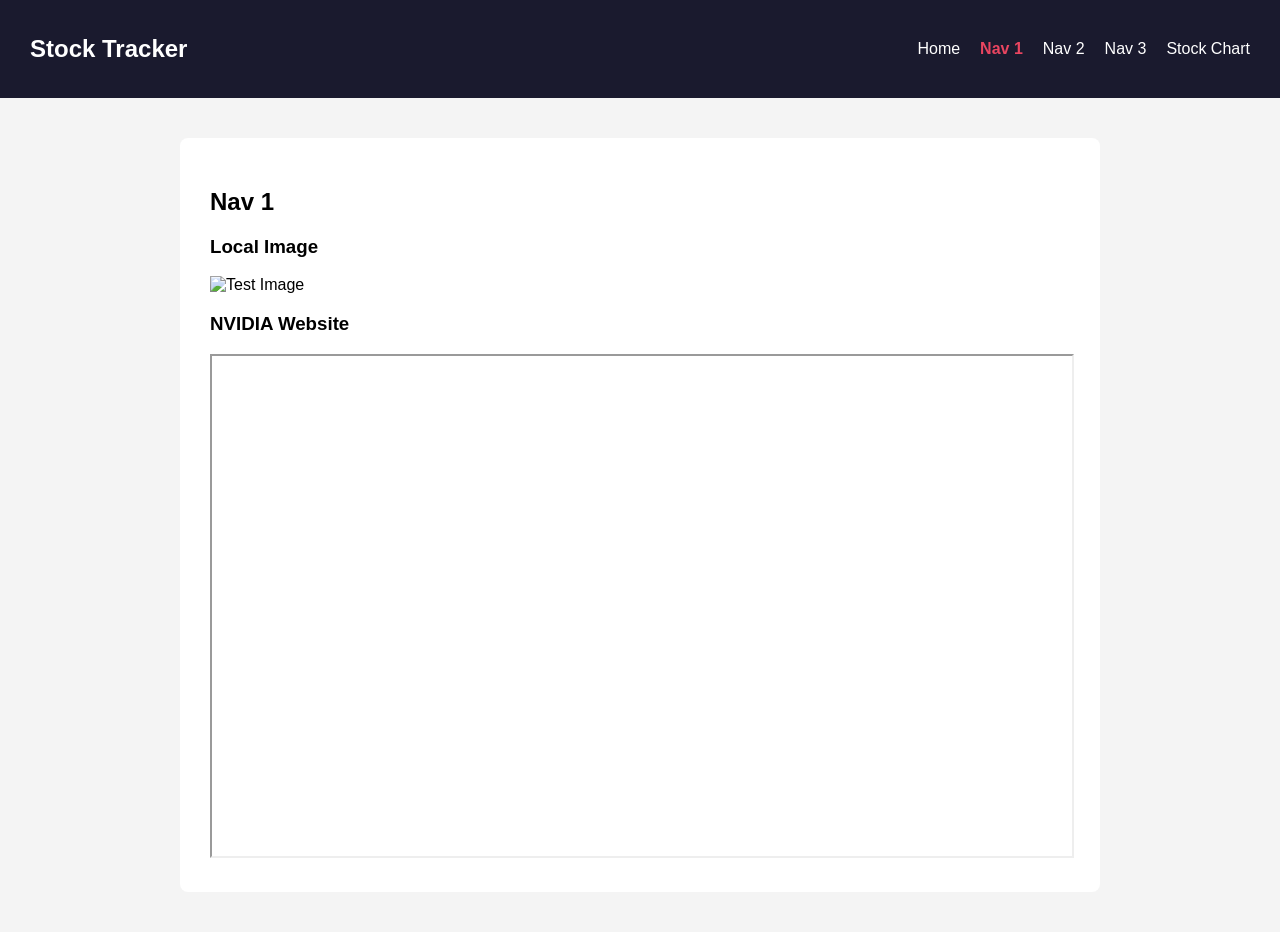
==== nav1.html @ 31cf3287 "Second Version" ====
<!DOCTYPE html>
<html>
<head>
  <title>Nav 1</title>
  <link rel="stylesheet" href="styles.css">
</head>
<body>

  <nav>
    <h1>Stock Tracker</h1>
    <ul>
      <li><a href="index.html">Home</a></li>
      <li><a href="nav1.html" class="active">Nav 1</a></li>
      <li><a href="nav2.html">Nav 2</a></li>
      <li><a href="nav3.html">Nav 3</a></li>
      <li><a href="stockchart.html">Stock Chart</a></li>
    </ul>
  </nav>

  <main>
    <h2>Nav 1</h2>

    <h3>Local Image</h3>
    <img src="Images/test_image.png" alt="Test Image" width="400">

    <h3>NVIDIA Website</h3>
    <iframe src="https://en.wikipedia.org/wiki/Nvidia" width="100%" height="500"></iframe>

  </main>

</body>
</html>
---- styles.css ----
body {
  font-family: Arial, sans-serif;
  background: #f4f4f4;
  margin: 0;
}


nav {
  background: #1a1a2e;
  color: white;
  padding: 15px 30px;
  display: flex;
  justify-content: space-between;
  align-items: center;
}

nav ul {
  list-style: none;
  display: flex;
  gap: 20px;
  margin: 0;
  padding: 0;
}

nav a {
  color: white;
  text-decoration: none;
}

nav a:hover {
  color: #e94560;
}

nav a.active {
  color: #e94560;
  font-weight: bold;
}


main {
  max-width: 860px;
  margin: 40px auto;
  background: white;
  padding: 30px;
  border-radius: 8px;
}


input {
  padding: 10px;
  font-size: 16px;
  width: 250px;
  border: 1px solid #ccc;
  border-radius: 4px;
}


button {
  padding: 10px 20px;
  font-size: 16px;
  background: #1a1a2e;
  color: white;
  border: none;
  border-radius: 4px;
  cursor: pointer;
}

button:hover {
  background: #e94560;
}

#status {
  margin-top: 15px;
  font-size: 16px;
  color: #1a1a2e;
}
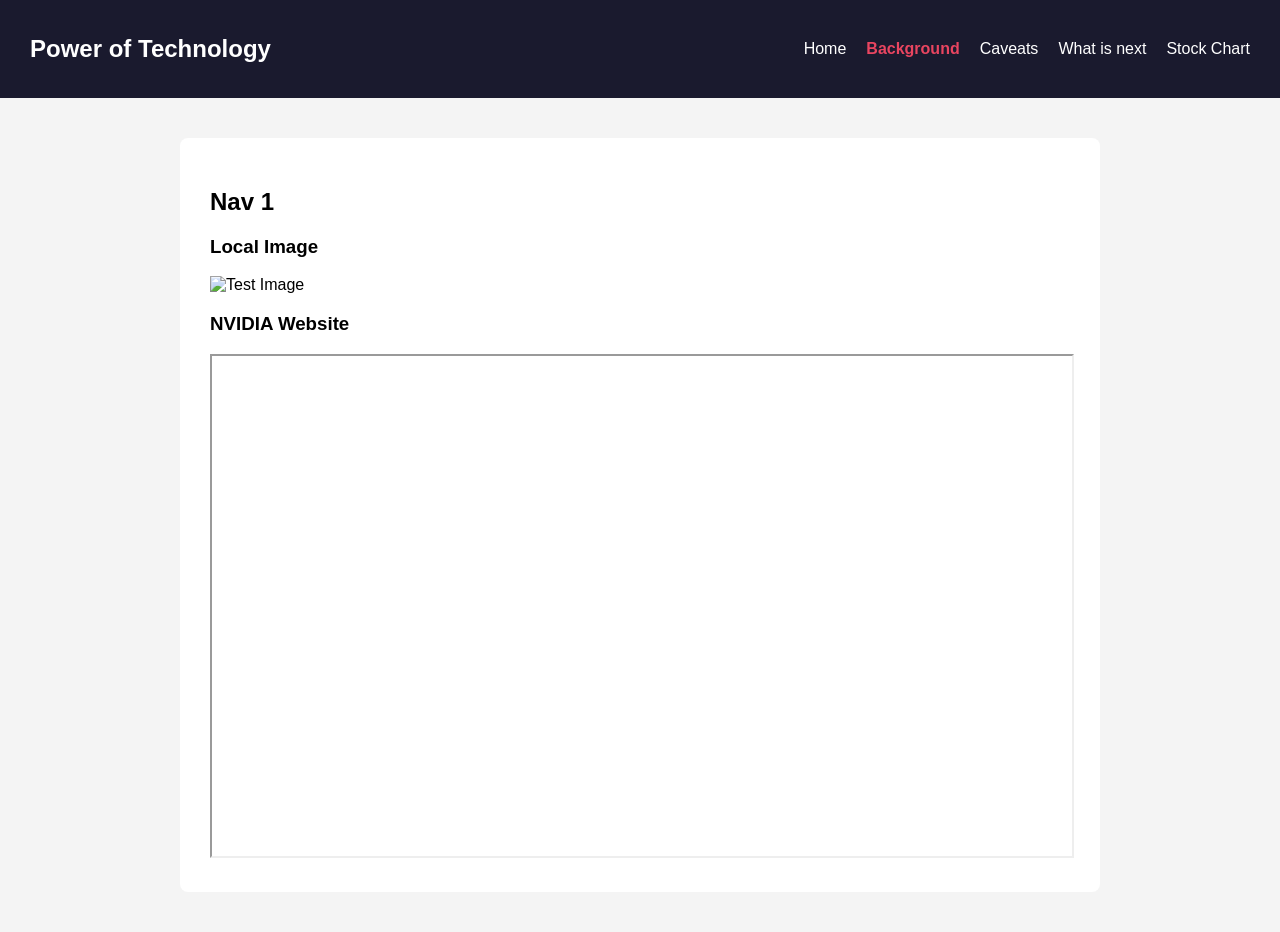
==== commit 1f8073dd: "Second Version" ====
--- a/nav1.html
+++ b/nav1.html
@@ -7,12 +7,12 @@
 <body>
 
   <nav>
-    <h1>Stock Tracker</h1>
+    <h1>Power of Technology</h1>
     <ul>
       <li><a href="index.html">Home</a></li>
-      <li><a href="nav1.html" class="active">Nav 1</a></li>
-      <li><a href="nav2.html">Nav 2</a></li>
-      <li><a href="nav3.html">Nav 3</a></li>
+      <li><a href="nav1.html" class="active">Background</a></li>
+      <li><a href="nav2.html">Caveats</a></li>
+      <li><a href="nav3.html">What is next</a></li>
       <li><a href="stockchart.html">Stock Chart</a></li>
     </ul>
   </nav>
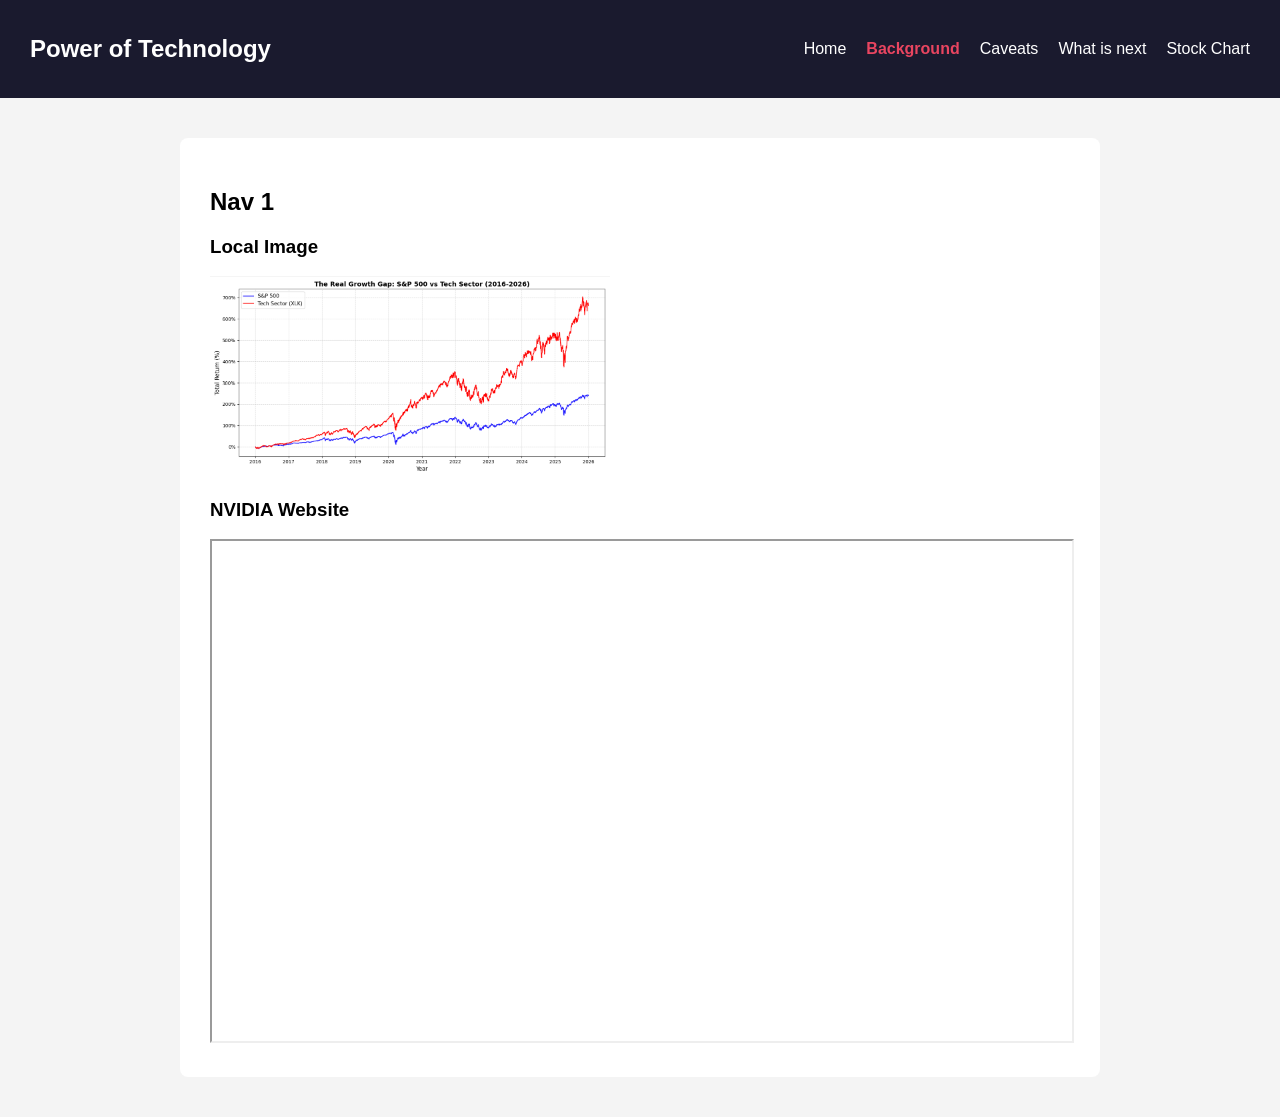
==== commit 3088fc1e: "Second Version" ====
--- a/nav1.html
+++ b/nav1.html
@@ -1,7 +1,7 @@
 <!DOCTYPE html>
 <html>
 <head>
-  <title>Nav 1</title>
+  <title>Background</title>
   <link rel="stylesheet" href="styles.css">
 </head>
 <body>
@@ -21,7 +21,7 @@
     <h2>Nav 1</h2>
 
     <h3>Local Image</h3>
-    <img src="Images/test_image.png" alt="Test Image" width="400">
+    <img src="Images/test_image.png.png" alt="Test Image" width="400">
 
     <h3>NVIDIA Website</h3>
     <iframe src="https://en.wikipedia.org/wiki/Nvidia" width="100%" height="500"></iframe>
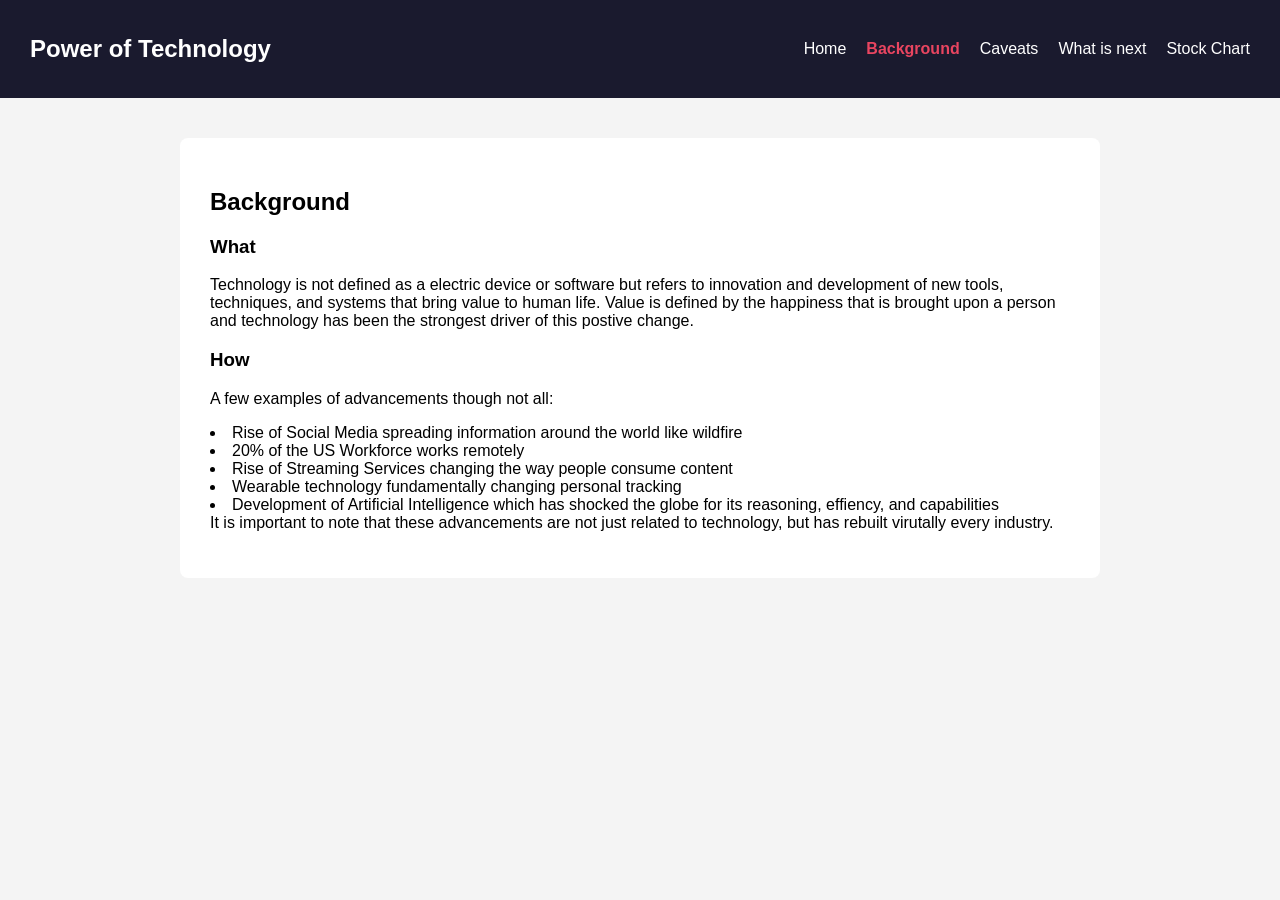
==== commit ef9ce353: "Second Version" ====
--- a/nav1.html
+++ b/nav1.html
@@ -18,13 +18,23 @@
   </nav>
 
   <main>
-    <h2>Nav 1</h2>
+    <h2>Background</h2>
 
-    <h3>Local Image</h3>
-    <img src="Images/test_image.png.png" alt="Test Image" width="400">
-
-    <h3>NVIDIA Website</h3>
-    <iframe src="https://en.wikipedia.org/wiki/Nvidia" width="100%" height="500"></iframe>
+    <h3>What</h3>
+    <p>
+        Technology is not defined as a electric device or software but refers to innovation and development of new tools, techniques, and systems that bring value to human life. Value is defined by the happiness that is brought upon a person and technology has been the strongest driver of this postive change. 
+    </p>
+    <h3>How</h3>
+    <p>
+        A few examples of advancements though not all:
+            <li>Rise of Social Media spreading information around the world like wildfire</li>
+            <li>20% of the US Workforce works remotely</li>
+            <li>Rise of Streaming Services changing the way people consume content</li>
+            <li>Wearable technology fundamentally changing personal tracking</li>
+            <li>Development of Artificial Intelligence which has shocked the globe for its reasoning, effiency, and capabilities</li>
+        It is important to note that these advancements are not just related to technology, but has rebuilt virutally every industry.
+    </p>
+    
 
   </main>
 
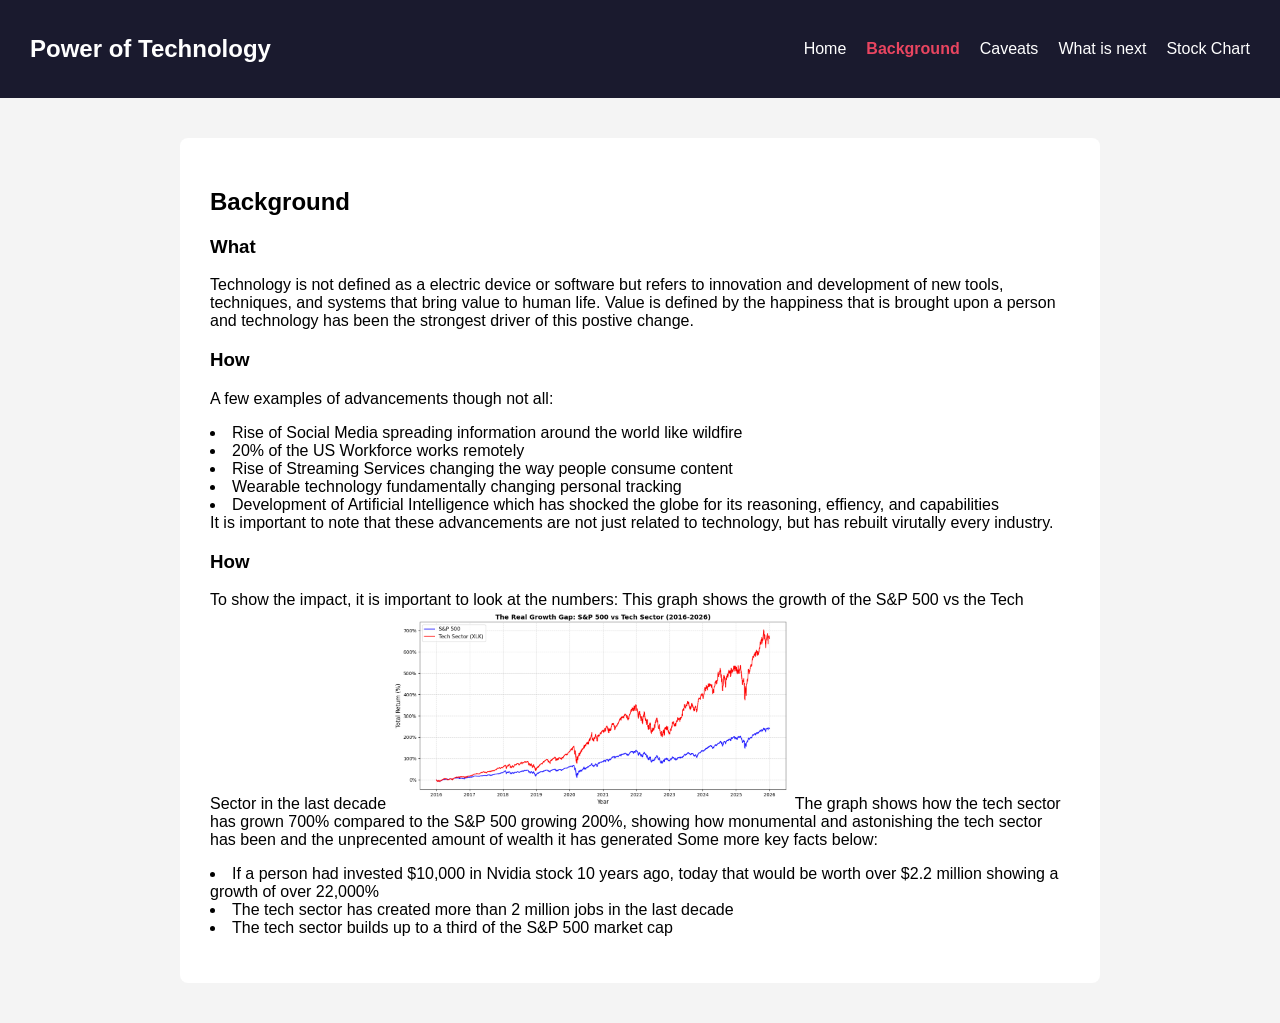
==== commit db30c585: "Second Version" ====
--- a/nav1.html
+++ b/nav1.html
@@ -34,6 +34,19 @@
             <li>Development of Artificial Intelligence which has shocked the globe for its reasoning, effiency, and capabilities</li>
         It is important to note that these advancements are not just related to technology, but has rebuilt virutally every industry.
     </p>
+    <h3>How</h3>
+    <p>
+        To show the impact, it is important to look at the numbers: 
+
+        This graph shows the growth of the S&P 500 vs the Tech Sector in the last decade
+    <img src="Images/test_image.png.png" alt="Test Image" width="400">
+
+        The graph shows how the tech sector has grown 700% compared to the S&P 500 growing 200%, showing how monumental and astonishing the tech sector has been and the unprecented amount of wealth it has generated
+        Some more key facts below:
+            <li>If a person had invested $10,000 in Nvidia stock 10 years ago, today that would be worth over $2.2 million showing a growth of over 22,000% </li>
+            <li>The tech sector has created more than 2 million jobs in the last decade</li>
+            <li>The tech sector builds up to a third of the S&P 500 market cap</li>
+    </p>
     
 
   </main>
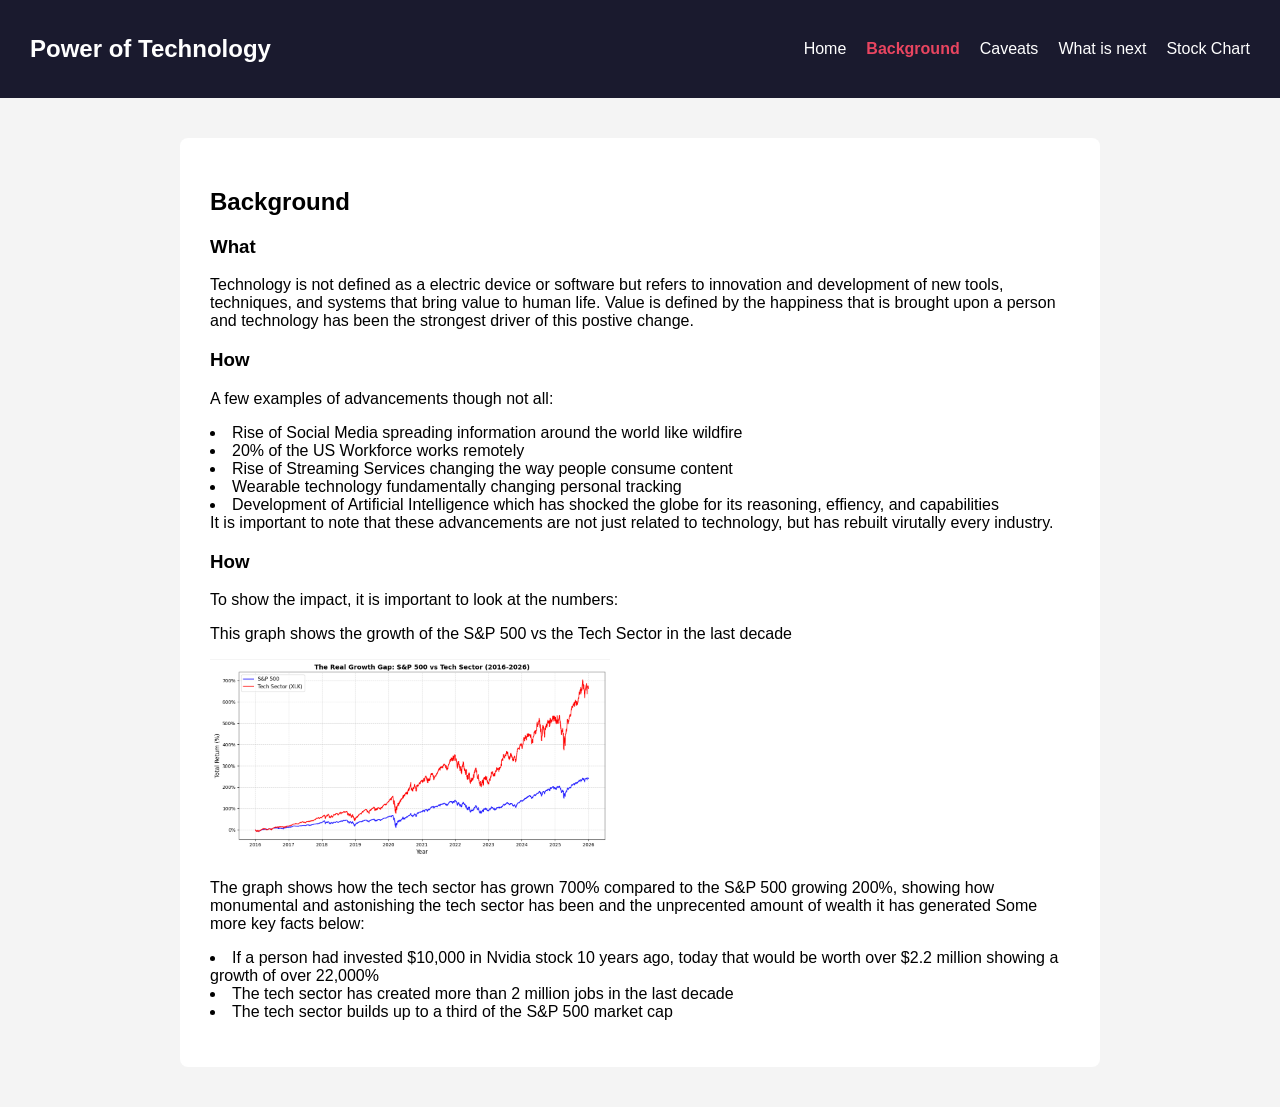
==== commit 9764f504: "Page 3 Left" ====
--- a/nav1.html
+++ b/nav1.html
@@ -35,12 +35,11 @@
         It is important to note that these advancements are not just related to technology, but has rebuilt virutally every industry.
     </p>
     <h3>How</h3>
+    <p>To show the impact, it is important to look at the numbers:</p>
+
+    <p>This graph shows the growth of the S&P 500 vs the Tech Sector in the last decade</p>
+    <img src="Images/test_image.png.png" alt="Test Image" width="400">
     <p>
-        To show the impact, it is important to look at the numbers: 
-
-        This graph shows the growth of the S&P 500 vs the Tech Sector in the last decade
-    <img src="Images/test_image.png.png" alt="Test Image" width="400">
-
         The graph shows how the tech sector has grown 700% compared to the S&P 500 growing 200%, showing how monumental and astonishing the tech sector has been and the unprecented amount of wealth it has generated
         Some more key facts below:
             <li>If a person had invested $10,000 in Nvidia stock 10 years ago, today that would be worth over $2.2 million showing a growth of over 22,000% </li>
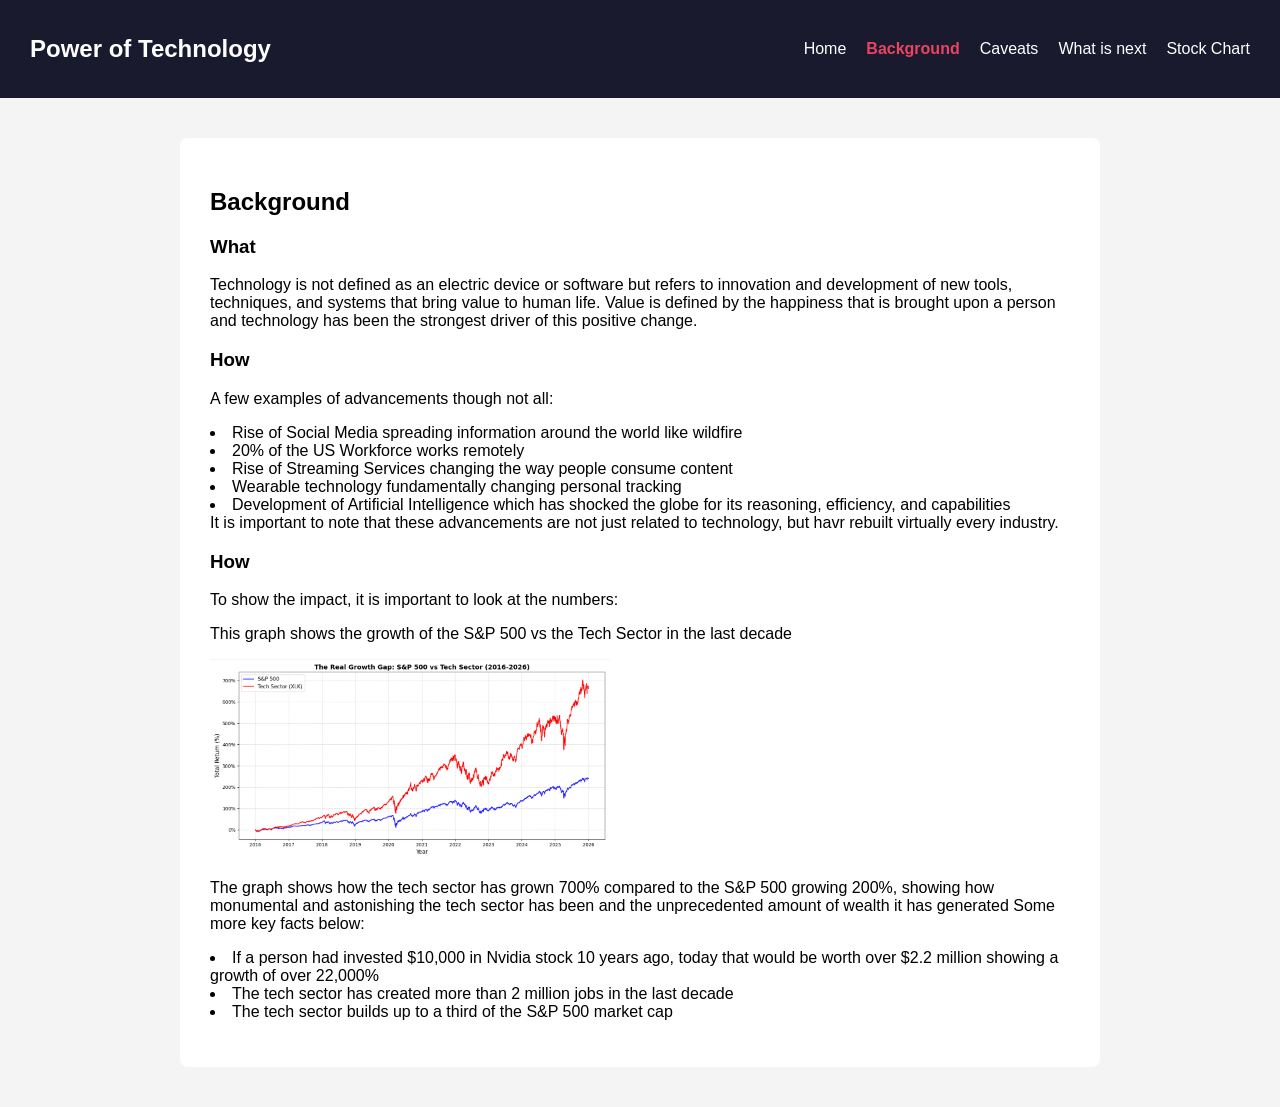
==== commit 0d37a9df: "Bruh" ====
--- a/nav1.html
+++ b/nav1.html
@@ -22,7 +22,7 @@
 
     <h3>What</h3>
     <p>
-        Technology is not defined as a electric device or software but refers to innovation and development of new tools, techniques, and systems that bring value to human life. Value is defined by the happiness that is brought upon a person and technology has been the strongest driver of this postive change. 
+        Technology is not defined as an electric device or software but refers to innovation and development of new tools, techniques, and systems that bring value to human life. Value is defined by the happiness that is brought upon a person and technology has been the strongest driver of this positive change. 
     </p>
     <h3>How</h3>
     <p>
@@ -31,8 +31,8 @@
             <li>20% of the US Workforce works remotely</li>
             <li>Rise of Streaming Services changing the way people consume content</li>
             <li>Wearable technology fundamentally changing personal tracking</li>
-            <li>Development of Artificial Intelligence which has shocked the globe for its reasoning, effiency, and capabilities</li>
-        It is important to note that these advancements are not just related to technology, but has rebuilt virutally every industry.
+            <li>Development of Artificial Intelligence which has shocked the globe for its reasoning, efficiency, and capabilities</li>
+        It is important to note that these advancements are not just related to technology, but havr rebuilt virtually every industry.
     </p>
     <h3>How</h3>
     <p>To show the impact, it is important to look at the numbers:</p>
@@ -40,7 +40,7 @@
     <p>This graph shows the growth of the S&P 500 vs the Tech Sector in the last decade</p>
     <img src="Images/test_image.png.png" alt="Test Image" width="400">
     <p>
-        The graph shows how the tech sector has grown 700% compared to the S&P 500 growing 200%, showing how monumental and astonishing the tech sector has been and the unprecented amount of wealth it has generated
+        The graph shows how the tech sector has grown 700% compared to the S&P 500 growing 200%, showing how monumental and astonishing the tech sector has been and the unprecedented amount of wealth it has generated
         Some more key facts below:
             <li>If a person had invested $10,000 in Nvidia stock 10 years ago, today that would be worth over $2.2 million showing a growth of over 22,000% </li>
             <li>The tech sector has created more than 2 million jobs in the last decade</li>
